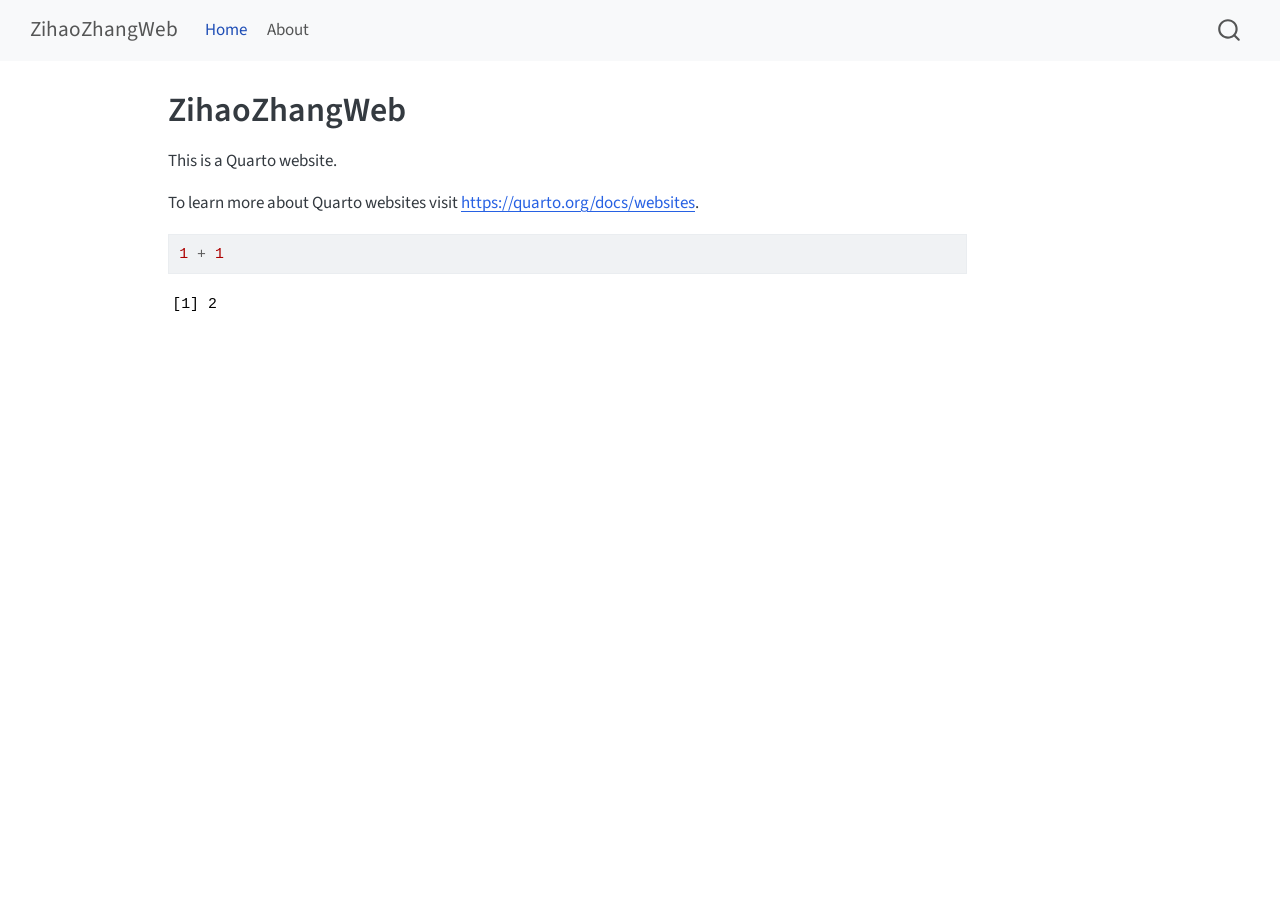
==== docs/index.html @ fb221180 "updata from R" ====
<!DOCTYPE html>
<html xmlns="http://www.w3.org/1999/xhtml" lang="en" xml:lang="en"><head>

<meta charset="utf-8">
<meta name="generator" content="quarto-1.8.26">

<meta name="viewport" content="width=device-width, initial-scale=1.0, user-scalable=yes">


<title>ZihaoZhangWeb</title>
<style>
code{white-space: pre-wrap;}
span.smallcaps{font-variant: small-caps;}
div.columns{display: flex; gap: min(4vw, 1.5em);}
div.column{flex: auto; overflow-x: auto;}
div.hanging-indent{margin-left: 1.5em; text-indent: -1.5em;}
ul.task-list{list-style: none;}
ul.task-list li input[type="checkbox"] {
  width: 0.8em;
  margin: 0 0.8em 0.2em -1em; /* quarto-specific, see https://github.com/quarto-dev/quarto-cli/issues/4556 */ 
  vertical-align: middle;
}
/* CSS for syntax highlighting */
html { -webkit-text-size-adjust: 100%; }
pre > code.sourceCode { white-space: pre; position: relative; }
pre > code.sourceCode > span { display: inline-block; line-height: 1.25; }
pre > code.sourceCode > span:empty { height: 1.2em; }
.sourceCode { overflow: visible; }
code.sourceCode > span { color: inherit; text-decoration: inherit; }
div.sourceCode { margin: 1em 0; }
pre.sourceCode { margin: 0; }
@media screen {
div.sourceCode { overflow: auto; }
}
@media print {
pre > code.sourceCode { white-space: pre-wrap; }
pre > code.sourceCode > span { text-indent: -5em; padding-left: 5em; }
}
pre.numberSource code
  { counter-reset: source-line 0; }
pre.numberSource code > span
  { position: relative; left: -4em; counter-increment: source-line; }
pre.numberSource code > span > a:first-child::before
  { content: counter(source-line);
    position: relative; left: -1em; text-align: right; vertical-align: baseline;
    border: none; display: inline-block;
    -webkit-touch-callout: none; -webkit-user-select: none;
    -khtml-user-select: none; -moz-user-select: none;
    -ms-user-select: none; user-select: none;
    padding: 0 4px; width: 4em;
  }
pre.numberSource { margin-left: 3em;  padding-left: 4px; }
div.sourceCode
  {   }
@media screen {
pre > code.sourceCode > span > a:first-child::before { text-decoration: underline; }
}
</style>


<script src="site_libs/quarto-nav/quarto-nav.js"></script>
<script src="site_libs/quarto-nav/headroom.min.js"></script>
<script src="site_libs/clipboard/clipboard.min.js"></script>
<script src="site_libs/quarto-search/autocomplete.umd.js"></script>
<script src="site_libs/quarto-search/fuse.min.js"></script>
<script src="site_libs/quarto-search/quarto-search.js"></script>
<meta name="quarto:offset" content="./">
<script src="site_libs/quarto-html/quarto.js" type="module"></script>
<script src="site_libs/quarto-html/tabsets/tabsets.js" type="module"></script>
<script src="site_libs/quarto-html/axe/axe-check.js" type="module"></script>
<script src="site_libs/quarto-html/popper.min.js"></script>
<script src="site_libs/quarto-html/tippy.umd.min.js"></script>
<script src="site_libs/quarto-html/anchor.min.js"></script>
<link href="site_libs/quarto-html/tippy.css" rel="stylesheet">
<link href="site_libs/quarto-html/quarto-syntax-highlighting-587c61ba64f3a5504c4d52d930310e48.css" rel="stylesheet" id="quarto-text-highlighting-styles">
<script src="site_libs/bootstrap/bootstrap.min.js"></script>
<link href="site_libs/bootstrap/bootstrap-icons.css" rel="stylesheet">
<link href="site_libs/bootstrap/bootstrap-e31584831b205ffbb2d98406f31c2a5b.min.css" rel="stylesheet" append-hash="true" id="quarto-bootstrap" data-mode="light">
<script id="quarto-search-options" type="application/json">{
  "location": "navbar",
  "copy-button": false,
  "collapse-after": 3,
  "panel-placement": "end",
  "type": "overlay",
  "limit": 50,
  "keyboard-shortcut": [
    "f",
    "/",
    "s"
  ],
  "show-item-context": false,
  "language": {
    "search-no-results-text": "No results",
    "search-matching-documents-text": "matching documents",
    "search-copy-link-title": "Copy link to search",
    "search-hide-matches-text": "Hide additional matches",
    "search-more-match-text": "more match in this document",
    "search-more-matches-text": "more matches in this document",
    "search-clear-button-title": "Clear",
    "search-text-placeholder": "",
    "search-detached-cancel-button-title": "Cancel",
    "search-submit-button-title": "Submit",
    "search-label": "Search"
  }
}</script>


<link rel="stylesheet" href="styles.css">
</head>

<body class="nav-fixed quarto-light">

<div id="quarto-search-results"></div>
  <header id="quarto-header" class="headroom fixed-top">
    <nav class="navbar navbar-expand-lg " data-bs-theme="dark">
      <div class="navbar-container container-fluid">
      <div class="navbar-brand-container mx-auto">
    <a class="navbar-brand" href="./index.html">
    <span class="navbar-title">ZihaoZhangWeb</span>
    </a>
  </div>
            <div id="quarto-search" class="" title="Search"></div>
          <button class="navbar-toggler" type="button" data-bs-toggle="collapse" data-bs-target="#navbarCollapse" aria-controls="navbarCollapse" role="menu" aria-expanded="false" aria-label="Toggle navigation" onclick="if (window.quartoToggleHeadroom) { window.quartoToggleHeadroom(); }">
  <span class="navbar-toggler-icon"></span>
</button>
          <div class="collapse navbar-collapse" id="navbarCollapse">
            <ul class="navbar-nav navbar-nav-scroll me-auto">
  <li class="nav-item">
    <a class="nav-link active" href="./index.html" aria-current="page"> 
<span class="menu-text">Home</span></a>
  </li>  
  <li class="nav-item">
    <a class="nav-link" href="./about.html"> 
<span class="menu-text">About</span></a>
  </li>  
</ul>
          </div> <!-- /navcollapse -->
            <div class="quarto-navbar-tools">
</div>
      </div> <!-- /container-fluid -->
    </nav>
</header>
<!-- content -->
<div id="quarto-content" class="quarto-container page-columns page-rows-contents page-layout-article page-navbar">
<!-- sidebar -->
<!-- margin-sidebar -->
    <div id="quarto-margin-sidebar" class="sidebar margin-sidebar zindex-bottom">
        
    </div>
<!-- main -->
<main class="content" id="quarto-document-content">

<header id="title-block-header" class="quarto-title-block default">
<div class="quarto-title">
<h1 class="title">ZihaoZhangWeb</h1>
</div>



<div class="quarto-title-meta">

    
  
    
  </div>
  


</header>


<p>This is a Quarto website.</p>
<p>To learn more about Quarto websites visit <a href="https://quarto.org/docs/websites" class="uri">https://quarto.org/docs/websites</a>.</p>
<div class="cell">
<div class="code-copy-outer-scaffold"><div class="sourceCode cell-code" id="cb1"><pre class="sourceCode r code-with-copy"><code class="sourceCode r"><span id="cb1-1"><a href="#cb1-1" aria-hidden="true" tabindex="-1"></a><span class="dv">1</span> <span class="sc">+</span> <span class="dv">1</span></span></code></pre></div><button title="Copy to Clipboard" class="code-copy-button"><i class="bi"></i></button></div>
<div class="cell-output cell-output-stdout">
<pre><code>[1] 2</code></pre>
</div>
</div>



</main> <!-- /main -->
<script id="quarto-html-after-body" type="application/javascript">
  window.document.addEventListener("DOMContentLoaded", function (event) {
    const icon = "";
    const anchorJS = new window.AnchorJS();
    anchorJS.options = {
      placement: 'right',
      icon: icon
    };
    anchorJS.add('.anchored');
    const isCodeAnnotation = (el) => {
      for (const clz of el.classList) {
        if (clz.startsWith('code-annotation-')) {                     
          return true;
        }
      }
      return false;
    }
    const onCopySuccess = function(e) {
      // button target
      const button = e.trigger;
      // don't keep focus
      button.blur();
      // flash "checked"
      button.classList.add('code-copy-button-checked');
      var currentTitle = button.getAttribute("title");
      button.setAttribute("title", "Copied!");
      let tooltip;
      if (window.bootstrap) {
        button.setAttribute("data-bs-toggle", "tooltip");
        button.setAttribute("data-bs-placement", "left");
        button.setAttribute("data-bs-title", "Copied!");
        tooltip = new bootstrap.Tooltip(button, 
          { trigger: "manual", 
            customClass: "code-copy-button-tooltip",
            offset: [0, -8]});
        tooltip.show();    
      }
      setTimeout(function() {
        if (tooltip) {
          tooltip.hide();
          button.removeAttribute("data-bs-title");
          button.removeAttribute("data-bs-toggle");
          button.removeAttribute("data-bs-placement");
        }
        button.setAttribute("title", currentTitle);
        button.classList.remove('code-copy-button-checked');
      }, 1000);
      // clear code selection
      e.clearSelection();
    }
    const getTextToCopy = function(trigger) {
      const outerScaffold = trigger.parentElement.cloneNode(true);
      const codeEl = outerScaffold.querySelector('code');
      for (const childEl of codeEl.children) {
        if (isCodeAnnotation(childEl)) {
          childEl.remove();
        }
      }
      return codeEl.innerText;
    }
    const clipboard = new window.ClipboardJS('.code-copy-button:not([data-in-quarto-modal])', {
      text: getTextToCopy
    });
    clipboard.on('success', onCopySuccess);
    if (window.document.getElementById('quarto-embedded-source-code-modal')) {
      const clipboardModal = new window.ClipboardJS('.code-copy-button[data-in-quarto-modal]', {
        text: getTextToCopy,
        container: window.document.getElementById('quarto-embedded-source-code-modal')
      });
      clipboardModal.on('success', onCopySuccess);
    }
      var localhostRegex = new RegExp(/^(?:http|https):\/\/localhost\:?[0-9]*\//);
      var mailtoRegex = new RegExp(/^mailto:/);
        var filterRegex = new RegExp('/' + window.location.host + '/');
      var isInternal = (href) => {
          return filterRegex.test(href) || localhostRegex.test(href) || mailtoRegex.test(href);
      }
      // Inspect non-navigation links and adorn them if external
     var links = window.document.querySelectorAll('a[href]:not(.nav-link):not(.navbar-brand):not(.toc-action):not(.sidebar-link):not(.sidebar-item-toggle):not(.pagination-link):not(.no-external):not([aria-hidden]):not(.dropdown-item):not(.quarto-navigation-tool):not(.about-link)');
      for (var i=0; i<links.length; i++) {
        const link = links[i];
        if (!isInternal(link.href)) {
          // undo the damage that might have been done by quarto-nav.js in the case of
          // links that we want to consider external
          if (link.dataset.originalHref !== undefined) {
            link.href = link.dataset.originalHref;
          }
        }
      }
    function tippyHover(el, contentFn, onTriggerFn, onUntriggerFn) {
      const config = {
        allowHTML: true,
        maxWidth: 500,
        delay: 100,
        arrow: false,
        appendTo: function(el) {
            return el.parentElement;
        },
        interactive: true,
        interactiveBorder: 10,
        theme: 'quarto',
        placement: 'bottom-start',
      };
      if (contentFn) {
        config.content = contentFn;
      }
      if (onTriggerFn) {
        config.onTrigger = onTriggerFn;
      }
      if (onUntriggerFn) {
        config.onUntrigger = onUntriggerFn;
      }
      window.tippy(el, config); 
    }
    const noterefs = window.document.querySelectorAll('a[role="doc-noteref"]');
    for (var i=0; i<noterefs.length; i++) {
      const ref = noterefs[i];
      tippyHover(ref, function() {
        // use id or data attribute instead here
        let href = ref.getAttribute('data-footnote-href') || ref.getAttribute('href');
        try { href = new URL(href).hash; } catch {}
        const id = href.replace(/^#\/?/, "");
        const note = window.document.getElementById(id);
        if (note) {
          return note.innerHTML;
        } else {
          return "";
        }
      });
    }
    const xrefs = window.document.querySelectorAll('a.quarto-xref');
    const processXRef = (id, note) => {
      // Strip column container classes
      const stripColumnClz = (el) => {
        el.classList.remove("page-full", "page-columns");
        if (el.children) {
          for (const child of el.children) {
            stripColumnClz(child);
          }
        }
      }
      stripColumnClz(note)
      if (id === null || id.startsWith('sec-')) {
        // Special case sections, only their first couple elements
        const container = document.createElement("div");
        if (note.children && note.children.length > 2) {
          container.appendChild(note.children[0].cloneNode(true));
          for (let i = 1; i < note.children.length; i++) {
            const child = note.children[i];
            if (child.tagName === "P" && child.innerText === "") {
              continue;
            } else {
              container.appendChild(child.cloneNode(true));
              break;
            }
          }
          if (window.Quarto?.typesetMath) {
            window.Quarto.typesetMath(container);
          }
          return container.innerHTML
        } else {
          if (window.Quarto?.typesetMath) {
            window.Quarto.typesetMath(note);
          }
          return note.innerHTML;
        }
      } else {
        // Remove any anchor links if they are present
        const anchorLink = note.querySelector('a.anchorjs-link');
        if (anchorLink) {
          anchorLink.remove();
        }
        if (window.Quarto?.typesetMath) {
          window.Quarto.typesetMath(note);
        }
        if (note.classList.contains("callout")) {
          return note.outerHTML;
        } else {
          return note.innerHTML;
        }
      }
    }
    for (var i=0; i<xrefs.length; i++) {
      const xref = xrefs[i];
      tippyHover(xref, undefined, function(instance) {
        instance.disable();
        let url = xref.getAttribute('href');
        let hash = undefined; 
        if (url.startsWith('#')) {
          hash = url;
        } else {
          try { hash = new URL(url).hash; } catch {}
        }
        if (hash) {
          const id = hash.replace(/^#\/?/, "");
          const note = window.document.getElementById(id);
          if (note !== null) {
            try {
              const html = processXRef(id, note.cloneNode(true));
              instance.setContent(html);
            } finally {
              instance.enable();
              instance.show();
            }
          } else {
            // See if we can fetch this
            fetch(url.split('#')[0])
            .then(res => res.text())
            .then(html => {
              const parser = new DOMParser();
              const htmlDoc = parser.parseFromString(html, "text/html");
              const note = htmlDoc.getElementById(id);
              if (note !== null) {
                const html = processXRef(id, note);
                instance.setContent(html);
              } 
            }).finally(() => {
              instance.enable();
              instance.show();
            });
          }
        } else {
          // See if we can fetch a full url (with no hash to target)
          // This is a special case and we should probably do some content thinning / targeting
          fetch(url)
          .then(res => res.text())
          .then(html => {
            const parser = new DOMParser();
            const htmlDoc = parser.parseFromString(html, "text/html");
            const note = htmlDoc.querySelector('main.content');
            if (note !== null) {
              // This should only happen for chapter cross references
              // (since there is no id in the URL)
              // remove the first header
              if (note.children.length > 0 && note.children[0].tagName === "HEADER") {
                note.children[0].remove();
              }
              const html = processXRef(null, note);
              instance.setContent(html);
            } 
          }).finally(() => {
            instance.enable();
            instance.show();
          });
        }
      }, function(instance) {
      });
    }
        let selectedAnnoteEl;
        const selectorForAnnotation = ( cell, annotation) => {
          let cellAttr = 'data-code-cell="' + cell + '"';
          let lineAttr = 'data-code-annotation="' +  annotation + '"';
          const selector = 'span[' + cellAttr + '][' + lineAttr + ']';
          return selector;
        }
        const selectCodeLines = (annoteEl) => {
          const doc = window.document;
          const targetCell = annoteEl.getAttribute("data-target-cell");
          const targetAnnotation = annoteEl.getAttribute("data-target-annotation");
          const annoteSpan = window.document.querySelector(selectorForAnnotation(targetCell, targetAnnotation));
          const lines = annoteSpan.getAttribute("data-code-lines").split(",");
          const lineIds = lines.map((line) => {
            return targetCell + "-" + line;
          })
          let top = null;
          let height = null;
          let parent = null;
          if (lineIds.length > 0) {
              //compute the position of the single el (top and bottom and make a div)
              const el = window.document.getElementById(lineIds[0]);
              top = el.offsetTop;
              height = el.offsetHeight;
              parent = el.parentElement.parentElement;
            if (lineIds.length > 1) {
              const lastEl = window.document.getElementById(lineIds[lineIds.length - 1]);
              const bottom = lastEl.offsetTop + lastEl.offsetHeight;
              height = bottom - top;
            }
            if (top !== null && height !== null && parent !== null) {
              // cook up a div (if necessary) and position it 
              let div = window.document.getElementById("code-annotation-line-highlight");
              if (div === null) {
                div = window.document.createElement("div");
                div.setAttribute("id", "code-annotation-line-highlight");
                div.style.position = 'absolute';
                parent.appendChild(div);
              }
              div.style.top = top - 2 + "px";
              div.style.height = height + 4 + "px";
              div.style.left = 0;
              let gutterDiv = window.document.getElementById("code-annotation-line-highlight-gutter");
              if (gutterDiv === null) {
                gutterDiv = window.document.createElement("div");
                gutterDiv.setAttribute("id", "code-annotation-line-highlight-gutter");
                gutterDiv.style.position = 'absolute';
                const codeCell = window.document.getElementById(targetCell);
                const gutter = codeCell.querySelector('.code-annotation-gutter');
                gutter.appendChild(gutterDiv);
              }
              gutterDiv.style.top = top - 2 + "px";
              gutterDiv.style.height = height + 4 + "px";
            }
            selectedAnnoteEl = annoteEl;
          }
        };
        const unselectCodeLines = () => {
          const elementsIds = ["code-annotation-line-highlight", "code-annotation-line-highlight-gutter"];
          elementsIds.forEach((elId) => {
            const div = window.document.getElementById(elId);
            if (div) {
              div.remove();
            }
          });
          selectedAnnoteEl = undefined;
        };
          // Handle positioning of the toggle
      window.addEventListener(
        "resize",
        throttle(() => {
          elRect = undefined;
          if (selectedAnnoteEl) {
            selectCodeLines(selectedAnnoteEl);
          }
        }, 10)
      );
      function throttle(fn, ms) {
      let throttle = false;
      let timer;
        return (...args) => {
          if(!throttle) { // first call gets through
              fn.apply(this, args);
              throttle = true;
          } else { // all the others get throttled
              if(timer) clearTimeout(timer); // cancel #2
              timer = setTimeout(() => {
                fn.apply(this, args);
                timer = throttle = false;
              }, ms);
          }
        };
      }
        // Attach click handler to the DT
        const annoteDls = window.document.querySelectorAll('dt[data-target-cell]');
        for (const annoteDlNode of annoteDls) {
          annoteDlNode.addEventListener('click', (event) => {
            const clickedEl = event.target;
            if (clickedEl !== selectedAnnoteEl) {
              unselectCodeLines();
              const activeEl = window.document.querySelector('dt[data-target-cell].code-annotation-active');
              if (activeEl) {
                activeEl.classList.remove('code-annotation-active');
              }
              selectCodeLines(clickedEl);
              clickedEl.classList.add('code-annotation-active');
            } else {
              // Unselect the line
              unselectCodeLines();
              clickedEl.classList.remove('code-annotation-active');
            }
          });
        }
    const findCites = (el) => {
      const parentEl = el.parentElement;
      if (parentEl) {
        const cites = parentEl.dataset.cites;
        if (cites) {
          return {
            el,
            cites: cites.split(' ')
          };
        } else {
          return findCites(el.parentElement)
        }
      } else {
        return undefined;
      }
    };
    var bibliorefs = window.document.querySelectorAll('a[role="doc-biblioref"]');
    for (var i=0; i<bibliorefs.length; i++) {
      const ref = bibliorefs[i];
      const citeInfo = findCites(ref);
      if (citeInfo) {
        tippyHover(citeInfo.el, function() {
          var popup = window.document.createElement('div');
          citeInfo.cites.forEach(function(cite) {
            var citeDiv = window.document.createElement('div');
            citeDiv.classList.add('hanging-indent');
            citeDiv.classList.add('csl-entry');
            var biblioDiv = window.document.getElementById('ref-' + cite);
            if (biblioDiv) {
              citeDiv.innerHTML = biblioDiv.innerHTML;
            }
            popup.appendChild(citeDiv);
          });
          return popup.innerHTML;
        });
      }
    }
  });
  </script>
</div> <!-- /content -->




</body></html>
---- docs/site_libs/quarto-html/tippy.css ----
.tippy-box[data-animation=fade][data-state=hidden]{opacity:0}[data-tippy-root]{max-width:calc(100vw - 10px)}.tippy-box{position:relative;background-color:#333;color:#fff;border-radius:4px;font-size:14px;line-height:1.4;white-space:normal;outline:0;transition-property:transform,visibility,opacity}.tippy-box[data-placement^=top]>.tippy-arrow{bottom:0}.tippy-box[data-placement^=top]>.tippy-arrow:before{bottom:-7px;left:0;border-width:8px 8px 0;border-top-color:initial;transform-origin:center top}.tippy-box[data-placement^=bottom]>.tippy-arrow{top:0}.tippy-box[data-placement^=bottom]>.tippy-arrow:before{top:-7px;left:0;border-width:0 8px 8px;border-bottom-color:initial;transform-origin:center bottom}.tippy-box[data-placement^=left]>.tippy-arrow{right:0}.tippy-box[data-placement^=left]>.tippy-arrow:before{border-width:8px 0 8px 8px;border-left-color:initial;right:-7px;transform-origin:center left}.tippy-box[data-placement^=right]>.tippy-arrow{left:0}.tippy-box[data-placement^=right]>.tippy-arrow:before{left:-7px;border-width:8px 8px 8px 0;border-right-color:initial;transform-origin:center right}.tippy-box[data-inertia][data-state=visible]{transition-timing-function:cubic-bezier(.54,1.5,.38,1.11)}.tippy-arrow{width:16px;height:16px;color:#333}.tippy-arrow:before{content:"";position:absolute;border-color:transparent;border-style:solid}.tippy-content{position:relative;padding:5px 9px;z-index:1}
---- docs/site_libs/quarto-html/quarto-syntax-highlighting-587c61ba64f3a5504c4d52d930310e48.css ----
/* quarto syntax highlight colors */
:root {
  --quarto-hl-ot-color: #003B4F;
  --quarto-hl-at-color: #657422;
  --quarto-hl-ss-color: #20794D;
  --quarto-hl-an-color: #5E5E5E;
  --quarto-hl-fu-color: #4758AB;
  --quarto-hl-st-color: #20794D;
  --quarto-hl-cf-color: #003B4F;
  --quarto-hl-op-color: #5E5E5E;
  --quarto-hl-er-color: #AD0000;
  --quarto-hl-bn-color: #AD0000;
  --quarto-hl-al-color: #AD0000;
  --quarto-hl-va-color: #111111;
  --quarto-hl-bu-color: inherit;
  --quarto-hl-ex-color: inherit;
  --quarto-hl-pp-color: #AD0000;
  --quarto-hl-in-color: #5E5E5E;
  --quarto-hl-vs-color: #20794D;
  --quarto-hl-wa-color: #5E5E5E;
  --quarto-hl-do-color: #5E5E5E;
  --quarto-hl-im-color: #00769E;
  --quarto-hl-ch-color: #20794D;
  --quarto-hl-dt-color: #AD0000;
  --quarto-hl-fl-color: #AD0000;
  --quarto-hl-co-color: #5E5E5E;
  --quarto-hl-cv-color: #5E5E5E;
  --quarto-hl-cn-color: #8f5902;
  --quarto-hl-sc-color: #5E5E5E;
  --quarto-hl-dv-color: #AD0000;
  --quarto-hl-kw-color: #003B4F;
}

/* other quarto variables */
:root {
  --quarto-font-monospace: SFMono-Regular, Menlo, Monaco, Consolas, "Liberation Mono", "Courier New", monospace;
}

/* syntax highlight based on Pandoc's rules */
pre > code.sourceCode > span {
  color: #003B4F;
}

code.sourceCode > span {
  color: #003B4F;
}

div.sourceCode,
div.sourceCode pre.sourceCode {
  color: #003B4F;
}

/* Normal */
code span {
  color: #003B4F;
}

/* Alert */
code span.al {
  color: #AD0000;
  font-style: inherit;
}

/* Annotation */
code span.an {
  color: #5E5E5E;
  font-style: inherit;
}

/* Attribute */
code span.at {
  color: #657422;
  font-style: inherit;
}

/* BaseN */
code span.bn {
  color: #AD0000;
  font-style: inherit;
}

/* BuiltIn */
code span.bu {
  font-style: inherit;
}

/* ControlFlow */
code span.cf {
  color: #003B4F;
  font-weight: bold;
  font-style: inherit;
}

/* Char */
code span.ch {
  color: #20794D;
  font-style: inherit;
}

/* Constant */
code span.cn {
  color: #8f5902;
  font-style: inherit;
}

/* Comment */
code span.co {
  color: #5E5E5E;
  font-style: inherit;
}

/* CommentVar */
code span.cv {
  color: #5E5E5E;
  font-style: italic;
}

/* Documentation */
code span.do {
  color: #5E5E5E;
  font-style: italic;
}

/* DataType */
code span.dt {
  color: #AD0000;
  font-style: inherit;
}

/* DecVal */
code span.dv {
  color: #AD0000;
  font-style: inherit;
}

/* Error */
code span.er {
  color: #AD0000;
  font-style: inherit;
}

/* Extension */
code span.ex {
  font-style: inherit;
}

/* Float */
code span.fl {
  color: #AD0000;
  font-style: inherit;
}

/* Function */
code span.fu {
  color: #4758AB;
  font-style: inherit;
}

/* Import */
code span.im {
  color: #00769E;
  font-style: inherit;
}

/* Information */
code span.in {
  color: #5E5E5E;
  font-style: inherit;
}

/* Keyword */
code span.kw {
  color: #003B4F;
  font-weight: bold;
  font-style: inherit;
}

/* Operator */
code span.op {
  color: #5E5E5E;
  font-style: inherit;
}

/* Other */
code span.ot {
  color: #003B4F;
  font-style: inherit;
}

/* Preprocessor */
code span.pp {
  color: #AD0000;
  font-style: inherit;
}

/* SpecialChar */
code span.sc {
  color: #5E5E5E;
  font-style: inherit;
}

/* SpecialString */
code span.ss {
  color: #20794D;
  font-style: inherit;
}

/* String */
code span.st {
  color: #20794D;
  font-style: inherit;
}

/* Variable */
code span.va {
  color: #111111;
  font-style: inherit;
}

/* VerbatimString */
code span.vs {
  color: #20794D;
  font-style: inherit;
}

/* Warning */
code span.wa {
  color: #5E5E5E;
  font-style: italic;
}

.prevent-inlining {
  content: "</";
}

/*# sourceMappingURL=2dce1cc6c82594539e1579de68416b47.css.map */
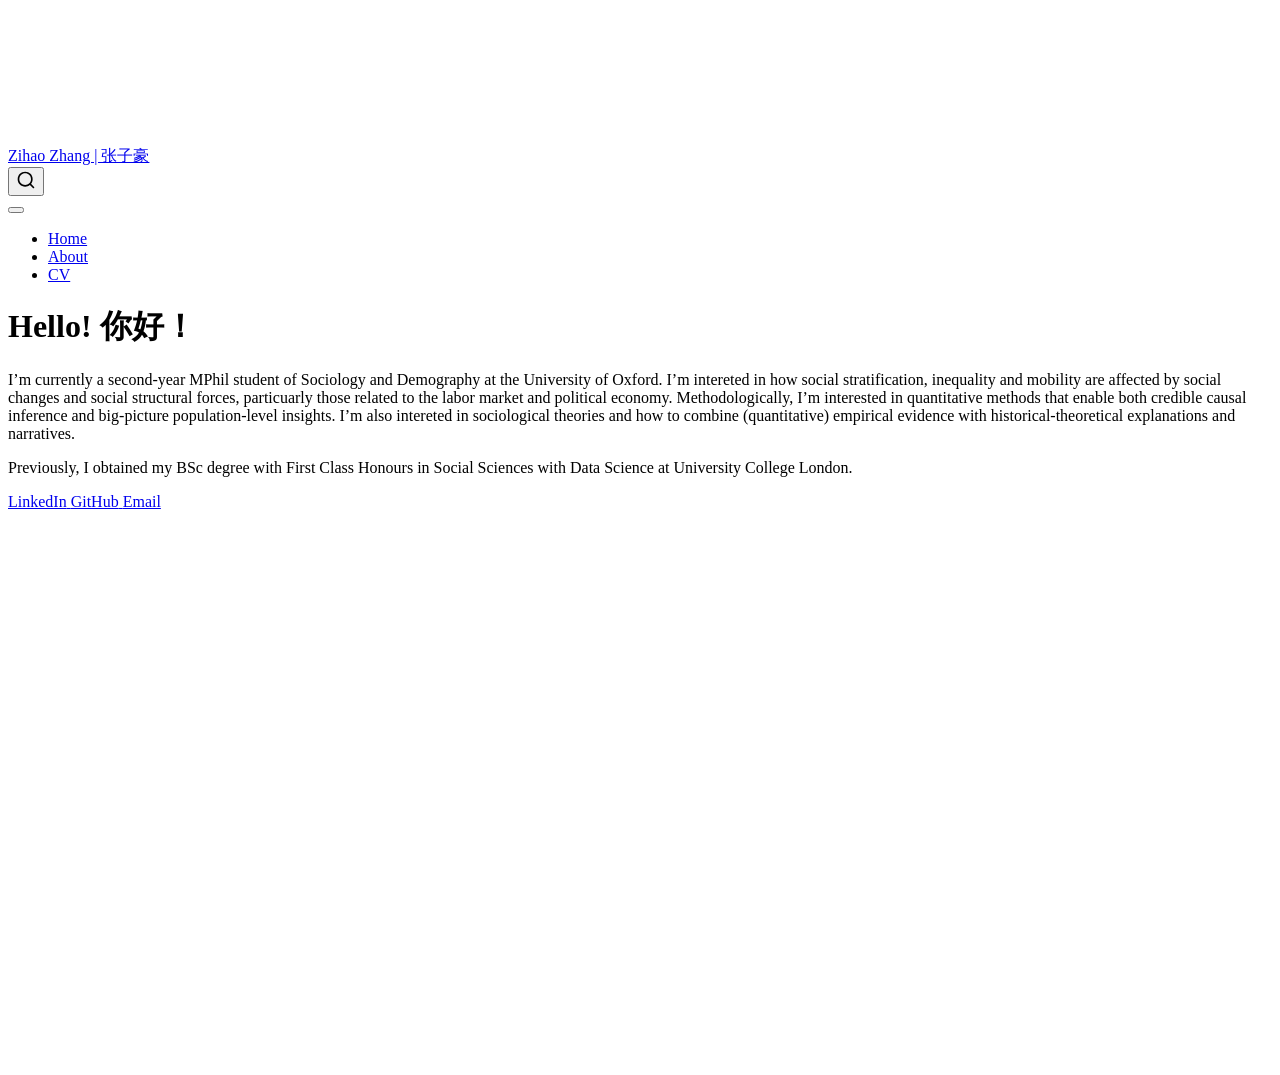
==== commit 358415ea: "update" ====
--- a/docs/index.html
+++ b/docs/index.html
@@ -7,7 +7,7 @@
 <meta name="viewport" content="width=device-width, initial-scale=1.0, user-scalable=yes">
 
 
-<title>ZihaoZhangWeb</title>
+<title>Hello! 你好！ – Zihao Zhang | 张子豪</title>
 <style>
 code{white-space: pre-wrap;}
 span.smallcaps{font-variant: small-caps;}
@@ -20,41 +20,6 @@
   margin: 0 0.8em 0.2em -1em; /* quarto-specific, see https://github.com/quarto-dev/quarto-cli/issues/4556 */ 
   vertical-align: middle;
 }
-/* CSS for syntax highlighting */
-html { -webkit-text-size-adjust: 100%; }
-pre > code.sourceCode { white-space: pre; position: relative; }
-pre > code.sourceCode > span { display: inline-block; line-height: 1.25; }
-pre > code.sourceCode > span:empty { height: 1.2em; }
-.sourceCode { overflow: visible; }
-code.sourceCode > span { color: inherit; text-decoration: inherit; }
-div.sourceCode { margin: 1em 0; }
-pre.sourceCode { margin: 0; }
-@media screen {
-div.sourceCode { overflow: auto; }
-}
-@media print {
-pre > code.sourceCode { white-space: pre-wrap; }
-pre > code.sourceCode > span { text-indent: -5em; padding-left: 5em; }
-}
-pre.numberSource code
-  { counter-reset: source-line 0; }
-pre.numberSource code > span
-  { position: relative; left: -4em; counter-increment: source-line; }
-pre.numberSource code > span > a:first-child::before
-  { content: counter(source-line);
-    position: relative; left: -1em; text-align: right; vertical-align: baseline;
-    border: none; display: inline-block;
-    -webkit-touch-callout: none; -webkit-user-select: none;
-    -khtml-user-select: none; -moz-user-select: none;
-    -ms-user-select: none; user-select: none;
-    padding: 0 4px; width: 4em;
-  }
-pre.numberSource { margin-left: 3em;  padding-left: 4px; }
-div.sourceCode
-  {   }
-@media screen {
-pre > code.sourceCode > span > a:first-child::before { text-decoration: underline; }
-}
 </style>
 
 
@@ -70,12 +35,15 @@
 <script src="site_libs/quarto-html/axe/axe-check.js" type="module"></script>
 <script src="site_libs/quarto-html/popper.min.js"></script>
 <script src="site_libs/quarto-html/tippy.umd.min.js"></script>
-<script src="site_libs/quarto-html/anchor.min.js"></script>
 <link href="site_libs/quarto-html/tippy.css" rel="stylesheet">
-<link href="site_libs/quarto-html/quarto-syntax-highlighting-587c61ba64f3a5504c4d52d930310e48.css" rel="stylesheet" id="quarto-text-highlighting-styles">
+<link href="site_libs/quarto-html/quarto-syntax-highlighting-587c61ba64f3a5504c4d52d930310e48.css" rel="stylesheet" class="quarto-color-scheme" id="quarto-text-highlighting-styles">
+<link href="site_libs/quarto-html/quarto-syntax-highlighting-dark-b758ccaa5987ceb1b75504551e579abf.css" rel="stylesheet" class="quarto-color-scheme quarto-color-alternate" id="quarto-text-highlighting-styles">
+<link href="site_libs/quarto-html/quarto-syntax-highlighting-587c61ba64f3a5504c4d52d930310e48.css" rel="stylesheet" class="quarto-color-scheme-extra" id="quarto-text-highlighting-styles">
 <script src="site_libs/bootstrap/bootstrap.min.js"></script>
 <link href="site_libs/bootstrap/bootstrap-icons.css" rel="stylesheet">
-<link href="site_libs/bootstrap/bootstrap-e31584831b205ffbb2d98406f31c2a5b.min.css" rel="stylesheet" append-hash="true" id="quarto-bootstrap" data-mode="light">
+<link href="site_libs/bootstrap/bootstrap-ffa9a6279353761231ec249df0a7fdd3.min.css" rel="stylesheet" append-hash="true" class="quarto-color-scheme" id="quarto-bootstrap" data-mode="light">
+<link href="site_libs/bootstrap/bootstrap-dark-24772959a0e306aba8d7698078628ce7.min.css" rel="stylesheet" append-hash="true" class="quarto-color-scheme quarto-color-alternate" id="quarto-bootstrap" data-mode="dark">
+<link href="site_libs/bootstrap/bootstrap-ffa9a6279353761231ec249df0a7fdd3.min.css" rel="stylesheet" append-hash="true" class="quarto-color-scheme-extra" id="quarto-bootstrap" data-mode="light">
 <script id="quarto-search-options" type="application/json">{
   "location": "navbar",
   "copy-button": false,
@@ -108,7 +76,169 @@
 <link rel="stylesheet" href="styles.css">
 </head>
 
-<body class="nav-fixed quarto-light">
+<body class="nav-fixed fullcontent quarto-light"><script id="quarto-html-before-body" type="application/javascript">
+    const toggleBodyColorMode = (bsSheetEl) => {
+      const mode = bsSheetEl.getAttribute("data-mode");
+      const bodyEl = window.document.querySelector("body");
+      if (mode === "dark") {
+        bodyEl.classList.add("quarto-dark");
+        bodyEl.classList.remove("quarto-light");
+      } else {
+        bodyEl.classList.add("quarto-light");
+        bodyEl.classList.remove("quarto-dark");
+      }
+    }
+    const toggleBodyColorPrimary = () => {
+      const bsSheetEl = window.document.querySelector("link#quarto-bootstrap:not([rel=disabled-stylesheet])");
+      if (bsSheetEl) {
+        toggleBodyColorMode(bsSheetEl);
+      }
+    }
+    const setColorSchemeToggle = (alternate) => {
+      const toggles = window.document.querySelectorAll('.quarto-color-scheme-toggle');
+      for (let i=0; i < toggles.length; i++) {
+        const toggle = toggles[i];
+        if (toggle) {
+          if (alternate) {
+            toggle.classList.add("alternate");
+          } else {
+            toggle.classList.remove("alternate");
+          }
+        }
+      }
+    };
+    const toggleColorMode = (alternate) => {
+      // Switch the stylesheets
+      const primaryStylesheets = window.document.querySelectorAll('link.quarto-color-scheme:not(.quarto-color-alternate)');
+      const alternateStylesheets = window.document.querySelectorAll('link.quarto-color-scheme.quarto-color-alternate');
+      manageTransitions('#quarto-margin-sidebar .nav-link', false);
+      if (alternate) {
+        // note: dark is layered on light, we don't disable primary!
+        enableStylesheet(alternateStylesheets);
+        for (const sheetNode of alternateStylesheets) {
+          if (sheetNode.id === "quarto-bootstrap") {
+            toggleBodyColorMode(sheetNode);
+          }
+        }
+      } else {
+        disableStylesheet(alternateStylesheets);
+        enableStylesheet(primaryStylesheets)
+        toggleBodyColorPrimary();
+      }
+      manageTransitions('#quarto-margin-sidebar .nav-link', true);
+      // Switch the toggles
+      setColorSchemeToggle(alternate)
+      // Hack to workaround the fact that safari doesn't
+      // properly recolor the scrollbar when toggling (#1455)
+      if (navigator.userAgent.indexOf('Safari') > 0 && navigator.userAgent.indexOf('Chrome') == -1) {
+        manageTransitions("body", false);
+        window.scrollTo(0, 1);
+        setTimeout(() => {
+          window.scrollTo(0, 0);
+          manageTransitions("body", true);
+        }, 40);
+      }
+    }
+    const disableStylesheet = (stylesheets) => {
+      for (let i=0; i < stylesheets.length; i++) {
+        const stylesheet = stylesheets[i];
+        stylesheet.rel = 'disabled-stylesheet';
+      }
+    }
+    const enableStylesheet = (stylesheets) => {
+      for (let i=0; i < stylesheets.length; i++) {
+        const stylesheet = stylesheets[i];
+        if(stylesheet.rel !== 'stylesheet') { // for Chrome, which will still FOUC without this check
+          stylesheet.rel = 'stylesheet';
+        }
+      }
+    }
+    const manageTransitions = (selector, allowTransitions) => {
+      const els = window.document.querySelectorAll(selector);
+      for (let i=0; i < els.length; i++) {
+        const el = els[i];
+        if (allowTransitions) {
+          el.classList.remove('notransition');
+        } else {
+          el.classList.add('notransition');
+        }
+      }
+    }
+    const isFileUrl = () => {
+      return window.location.protocol === 'file:';
+    }
+    const hasAlternateSentinel = () => {
+      let styleSentinel = getColorSchemeSentinel();
+      if (styleSentinel !== null) {
+        return styleSentinel === "alternate";
+      } else {
+        return false;
+      }
+    }
+    const setStyleSentinel = (alternate) => {
+      const value = alternate ? "alternate" : "default";
+      if (!isFileUrl()) {
+        window.localStorage.setItem("quarto-color-scheme", value);
+      } else {
+        localAlternateSentinel = value;
+      }
+    }
+    const getColorSchemeSentinel = () => {
+      if (!isFileUrl()) {
+        const storageValue = window.localStorage.getItem("quarto-color-scheme");
+        return storageValue != null ? storageValue : localAlternateSentinel;
+      } else {
+        return localAlternateSentinel;
+      }
+    }
+    const toggleGiscusIfUsed = (isAlternate, darkModeDefault) => {
+      const baseTheme = document.querySelector('#giscus-base-theme')?.value ?? 'light';
+      const alternateTheme = document.querySelector('#giscus-alt-theme')?.value ?? 'dark';
+      let newTheme = '';
+      if(authorPrefersDark) {
+        newTheme = isAlternate ? baseTheme : alternateTheme;
+      } else {
+        newTheme = isAlternate ? alternateTheme : baseTheme;
+      }
+      const changeGiscusTheme = () => {
+        // From: https://github.com/giscus/giscus/issues/336
+        const sendMessage = (message) => {
+          const iframe = document.querySelector('iframe.giscus-frame');
+          if (!iframe) return;
+          iframe.contentWindow.postMessage({ giscus: message }, 'https://giscus.app');
+        }
+        sendMessage({
+          setConfig: {
+            theme: newTheme
+          }
+        });
+      }
+      const isGiscussLoaded = window.document.querySelector('iframe.giscus-frame') !== null;
+      if (isGiscussLoaded) {
+        changeGiscusTheme();
+      }
+    };
+    const authorPrefersDark = false;
+    const darkModeDefault = authorPrefersDark;
+      document.querySelector('link#quarto-text-highlighting-styles.quarto-color-scheme-extra').rel = 'disabled-stylesheet';
+      document.querySelector('link#quarto-bootstrap.quarto-color-scheme-extra').rel = 'disabled-stylesheet';
+    let localAlternateSentinel = darkModeDefault ? 'alternate' : 'default';
+    // Dark / light mode switch
+    window.quartoToggleColorScheme = () => {
+      // Read the current dark / light value
+      let toAlternate = !hasAlternateSentinel();
+      toggleColorMode(toAlternate);
+      setStyleSentinel(toAlternate);
+      toggleGiscusIfUsed(toAlternate, darkModeDefault);
+      window.dispatchEvent(new Event('resize'));
+    };
+    // Switch to dark mode if need be
+    if (hasAlternateSentinel()) {
+      toggleColorMode(true);
+    } else {
+      toggleColorMode(false);
+    }
+  </script>
 
 <div id="quarto-search-results"></div>
   <header id="quarto-header" class="headroom fixed-top">
@@ -116,7 +246,7 @@
       <div class="navbar-container container-fluid">
       <div class="navbar-brand-container mx-auto">
     <a class="navbar-brand" href="./index.html">
-    <span class="navbar-title">ZihaoZhangWeb</span>
+    <span class="navbar-title">Zihao Zhang | 张子豪</span>
     </a>
   </div>
             <div id="quarto-search" class="" title="Search"></div>
@@ -133,9 +263,14 @@
     <a class="nav-link" href="./about.html"> 
 <span class="menu-text">About</span></a>
   </li>  
+  <li class="nav-item">
+    <a class="nav-link" href="./CV.html"> 
+<span class="menu-text">CV</span></a>
+  </li>  
 </ul>
           </div> <!-- /navcollapse -->
             <div class="quarto-navbar-tools">
+  <a href="" class="quarto-color-scheme-toggle quarto-navigation-tool  px-1" onclick="window.quartoToggleColorScheme(); return false;" title="Toggle dark mode"><i class="bi"></i></a>
 </div>
       </div> <!-- /container-fluid -->
     </nav>
@@ -144,52 +279,53 @@
 <div id="quarto-content" class="quarto-container page-columns page-rows-contents page-layout-article page-navbar">
 <!-- sidebar -->
 <!-- margin-sidebar -->
-    <div id="quarto-margin-sidebar" class="sidebar margin-sidebar zindex-bottom">
-        
-    </div>
+    
 <!-- main -->
-<main class="content" id="quarto-document-content">
-
-<header id="title-block-header" class="quarto-title-block default">
+<div class="quarto-about-broadside column-page">
+  <div class="about-main">
+    <div class="about-entity" style="background-image: url('pictures/profile3.jpg')"></div>
+    <div class="about-contents"><header id="title-block-header" class="quarto-title-block default">
 <div class="quarto-title">
-<h1 class="title">ZihaoZhangWeb</h1>
+<h1 class="title">Hello! 你好！</h1>
 </div>
-
-
-
 <div class="quarto-title-meta">
-
-    
-  
-    
   </div>
-  
-
-
-</header>
-
-
-<p>This is a Quarto website.</p>
-<p>To learn more about Quarto websites visit <a href="https://quarto.org/docs/websites" class="uri">https://quarto.org/docs/websites</a>.</p>
-<div class="cell">
-<div class="code-copy-outer-scaffold"><div class="sourceCode cell-code" id="cb1"><pre class="sourceCode r code-with-copy"><code class="sourceCode r"><span id="cb1-1"><a href="#cb1-1" aria-hidden="true" tabindex="-1"></a><span class="dv">1</span> <span class="sc">+</span> <span class="dv">1</span></span></code></pre></div><button title="Copy to Clipboard" class="code-copy-button"><i class="bi"></i></button></div>
-<div class="cell-output cell-output-stdout">
-<pre><code>[1] 2</code></pre>
+</header><main class="content" id="quarto-document-content">
+
+<p>I’m currently a second-year MPhil student of Sociology and Demography at the University of Oxford. I’m intereted in how social stratification, inequality and mobility are affected by social changes and social structural forces, particuarly those related to the labor market and political economy. Methodologically, I’m interested in quantitative methods that enable both credible causal inference and big-picture population-level insights. I’m also intereted in sociological theories and how to combine (quantitative) empirical evidence with historical-theoretical explanations and narratives.</p>
+<p>Previously, I obtained my BSc degree with First Class Honours in Social Sciences with Data Science at University College London.</p>
+
+
+</main></div>
+  </div>
+  <div class="about-links">
+  <a href="https://www.linkedin.com/in/zihao-zhang-98252525a" class="about-link" rel="" target="">
+     <span class="about-link-text">LinkedIn</span>
+  </a>
+  <a href="https://github.com/Ahaooooooo" class="about-link" rel="" target="">
+     <span class="about-link-text">GitHub</span>
+  </a>
+  <a href="/zihao.zhang@sociology.ox.ac.uk" class="about-link" rel="" target="">
+     <span class="about-link-text">Email</span>
+  </a>
 </div>
 </div>
-
-
-
-</main> <!-- /main -->
+ <!-- /main -->
 <script id="quarto-html-after-body" type="application/javascript">
   window.document.addEventListener("DOMContentLoaded", function (event) {
-    const icon = "";
-    const anchorJS = new window.AnchorJS();
-    anchorJS.options = {
-      placement: 'right',
-      icon: icon
-    };
-    anchorJS.add('.anchored');
+    // Ensure there is a toggle, if there isn't float one in the top right
+    if (window.document.querySelector('.quarto-color-scheme-toggle') === null) {
+      const a = window.document.createElement('a');
+      a.classList.add('top-right');
+      a.classList.add('quarto-color-scheme-toggle');
+      a.href = "";
+      a.onclick = function() { try { window.quartoToggleColorScheme(); } catch {} return false; };
+      const i = window.document.createElement("i");
+      i.classList.add('bi');
+      a.appendChild(i);
+      window.document.body.appendChild(a);
+    }
+    setColorSchemeToggle(hasAlternateSentinel())
     const isCodeAnnotation = (el) => {
       for (const clz of el.classList) {
         if (clz.startsWith('code-annotation-')) {                     
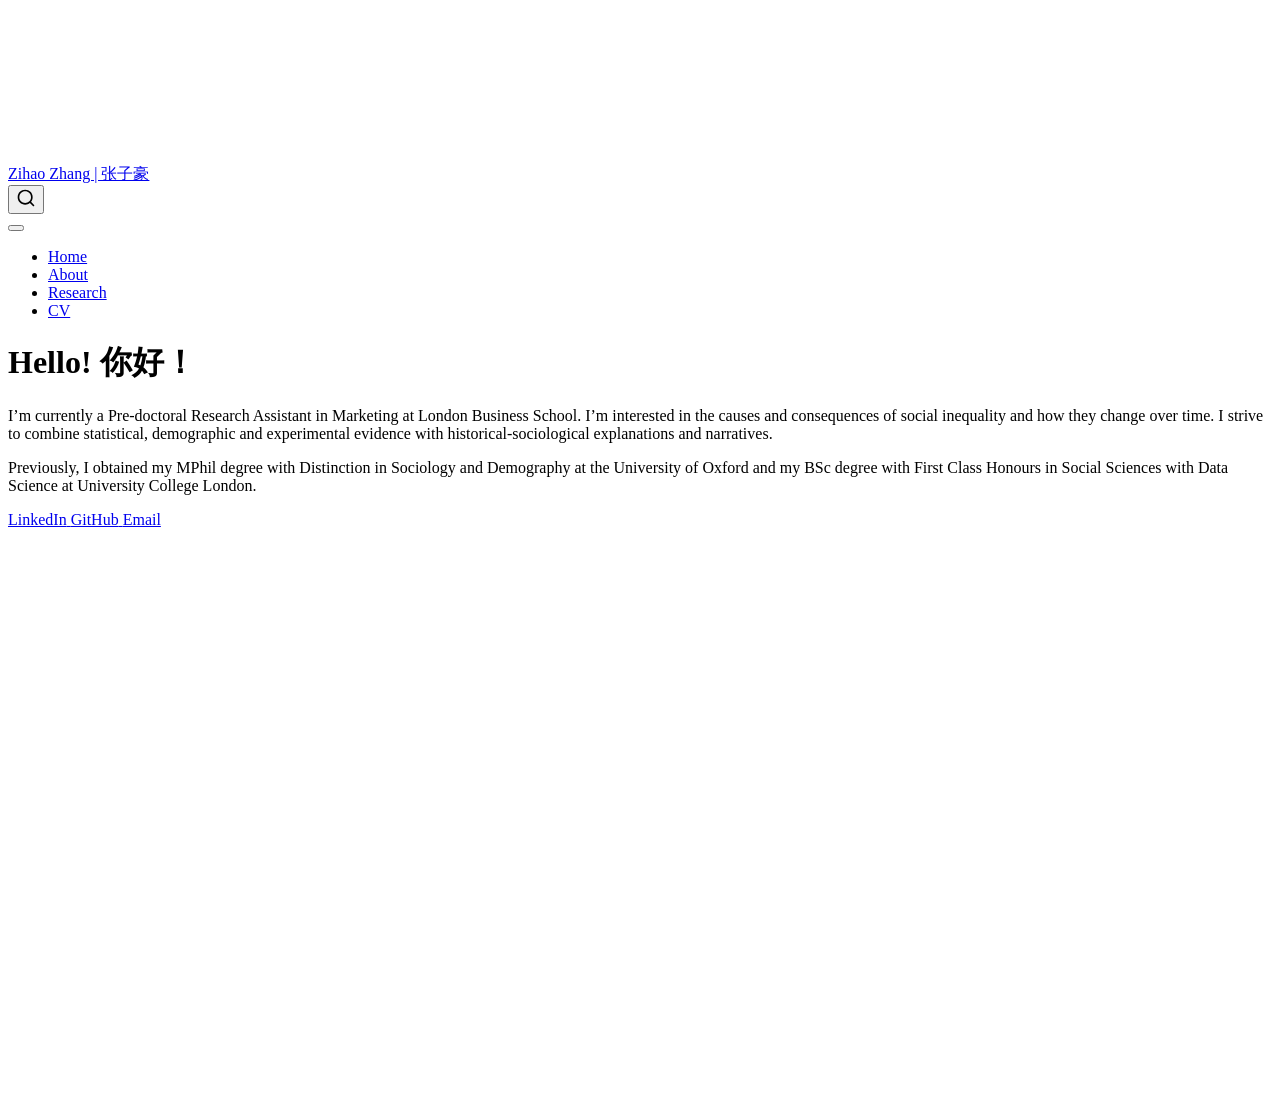
==== commit 154c9f63: "update" ====
--- a/docs/index.html
+++ b/docs/index.html
@@ -264,6 +264,10 @@
 <span class="menu-text">About</span></a>
   </li>  
   <li class="nav-item">
+    <a class="nav-link" href="./research.html"> 
+<span class="menu-text">Research</span></a>
+  </li>  
+  <li class="nav-item">
     <a class="nav-link" href="./CV.html"> 
 <span class="menu-text">CV</span></a>
   </li>  
@@ -292,8 +296,8 @@
   </div>
 </header><main class="content" id="quarto-document-content">
 
-<p>I’m currently a second-year MPhil student of Sociology and Demography at the University of Oxford. I’m intereted in how social stratification, inequality and mobility are affected by social changes and social structural forces, particuarly those related to the labor market and political economy. Methodologically, I’m interested in quantitative methods that enable both credible causal inference and big-picture population-level insights. I’m also intereted in sociological theories and how to combine (quantitative) empirical evidence with historical-theoretical explanations and narratives.</p>
-<p>Previously, I obtained my BSc degree with First Class Honours in Social Sciences with Data Science at University College London.</p>
+<p>I’m currently a Pre-doctoral Research Assistant in Marketing at London Business School. I’m interested in the causes and consequences of social inequality and how they change over time. I strive to combine statistical, demographic and experimental evidence with historical-sociological explanations and narratives.</p>
+<p>Previously, I obtained my MPhil degree with Distinction in Sociology and Demography at the University of Oxford and my BSc degree with First Class Honours in Social Sciences with Data Science at University College London.</p>
 
 
 </main></div>
@@ -305,7 +309,7 @@
   <a href="https://github.com/Ahaooooooo" class="about-link" rel="" target="">
      <span class="about-link-text">GitHub</span>
   </a>
-  <a href="/zihao.zhang@sociology.ox.ac.uk" class="about-link" rel="" target="">
+  <a href="/zhzhang42@outlook.com" class="about-link" rel="" target="">
      <span class="about-link-text">Email</span>
   </a>
 </div>
--- a/docs/styles.css
+++ b/docs/styles.css
@@ -0,0 +1,68 @@
+/* css styles */
+
+.research-grid {
+  display: grid;
+  grid-template-columns: repeat(2, 1fr);
+  gap: 1.75rem;
+  margin: 1.5rem 0;
+}
+
+@media (max-width: 700px) {
+  .research-grid {
+    grid-template-columns: 1fr;
+  }
+}
+
+.research-card {
+  display: flex;
+  flex-direction: column;
+  border: 1px solid var(--bs-border-color, #dee2e6);
+  border-radius: 0.5rem;
+  overflow: hidden;
+  color: var(--bs-body-color, inherit);
+  text-decoration: none;
+  background-color: var(--bs-body-bg, transparent);
+  transition: transform 0.15s ease, box-shadow 0.15s ease;
+}
+
+.research-card:hover,
+.research-card:focus {
+  color: var(--bs-body-color, inherit);
+  text-decoration: none;
+  transform: translateY(-3px);
+  box-shadow: 0 0.5rem 1.25rem rgba(0, 0, 0, 0.15);
+}
+
+.research-card img {
+  width: 100%;
+  aspect-ratio: 16 / 10;
+  object-fit: cover;
+  border-bottom: 1px solid var(--bs-border-color, #dee2e6);
+  background-color: var(--bs-tertiary-bg, #f8f9fa);
+}
+
+.research-card-body {
+  padding: 1rem 1.25rem 1.25rem;
+}
+
+.research-card-body h3 {
+  margin-top: 0.15rem;
+  margin-bottom: 0.5rem;
+  font-size: 1.15rem;
+}
+
+.research-meta {
+  margin-bottom: 0.35rem;
+  font-size: 0.8rem;
+  font-weight: 600;
+  letter-spacing: 0.02em;
+  text-transform: uppercase;
+  color: var(--bs-secondary-color, #6c757d);
+}
+
+.research-teaser {
+  margin-bottom: 0;
+  font-size: 0.95rem;
+  color: var(--bs-body-color, inherit);
+  opacity: 0.9;
+}
